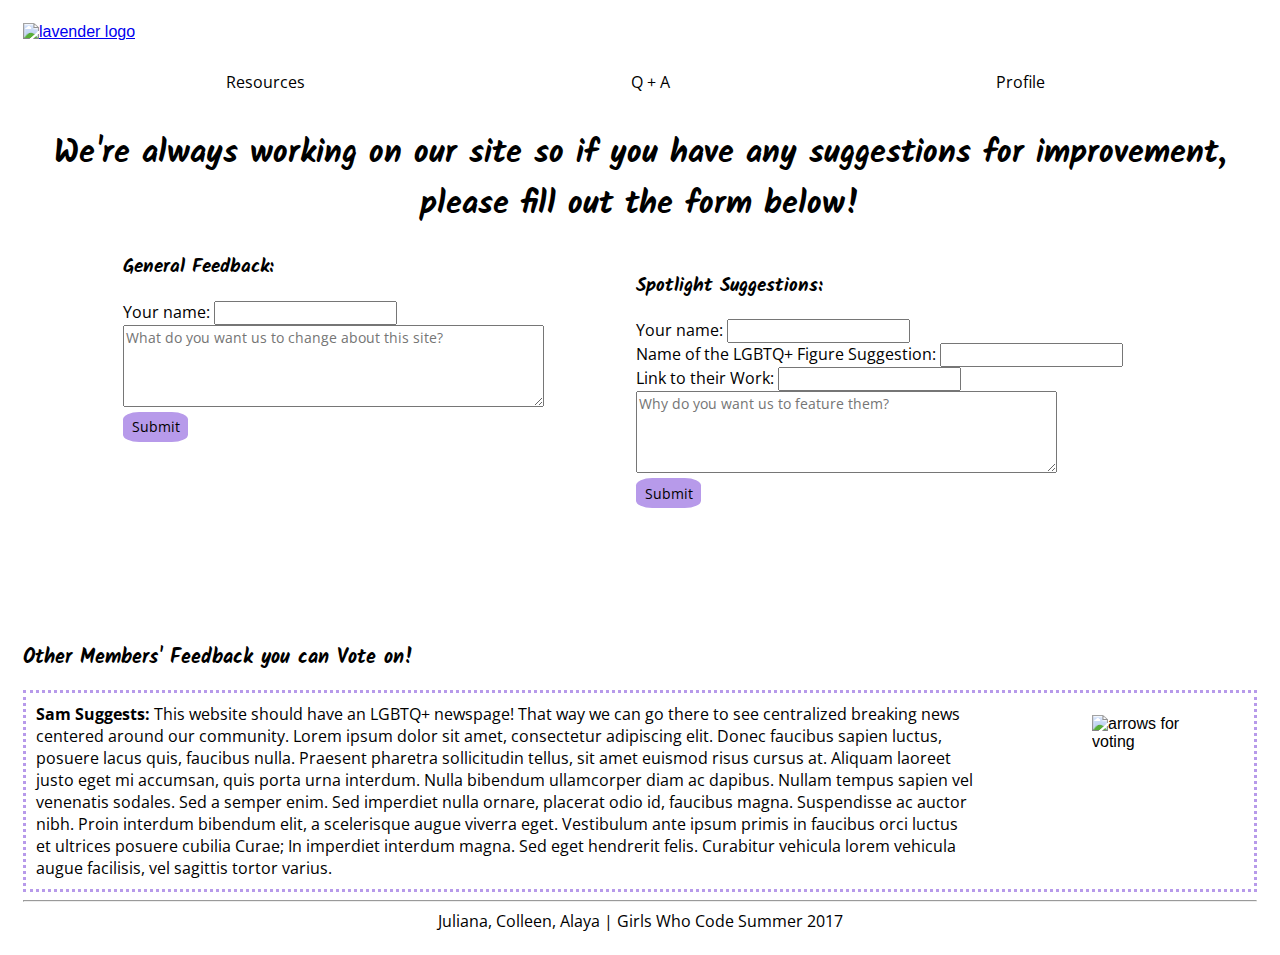
==== feedback.html @ cba6d6d2 "Add files via upload" ====
<!DOCTYPE html>
<html>
<head>
    
  <title> Feedback | Lavender </title>
  <link rel="title icon" href="images/lavender.ico"/>

    
  <link rel="stylesheet" type="text/css" href="all_pages.css">
  <script src="all_pages.js"></script>
  <link href="https://fonts.googleapis.com/css?family=Kalam|Open+Sans" rel="stylesheet">
    
  <style>
    div{
        border: 3px dotted #B79AEA;
    }
    p{
        margin: 5px; 
        padding: 5px;
        width: 950px;
    }
    #nope{
      float: right;
    }
  </style>
    
  <script>
    function display(){
        var ans = document.getElementById("name").value
        document.getElementById("answer").innerHTML="Thank you! We appreciate your feedback!";
        return false;
    }
    function popUp(){
        document.getElementById("answer").innerHTML="";
        document.getElementById("name").value="";
    }
  </script>

</head>

<body>

    <a href="index.html"><img src="images/logo.png" alt="lavender logo" style="width: 300px; height: 75px; border: none;"></a>

    <nav>

        <ul>
            <li><a href="resources.html"> Resources </a></li>
            <li><a href="q+a.html"> Q + A </a></li>
            <li><a href="profile.html"> Profile </a></li>
        </ul>
    </nav>
    
    <h1 style="text-align: center;"> We're always working on our site so if you have any suggestions for improvement, please fill out the form below! </h1>
    
    <section id="nope">
    <h3> Spotlight Suggestions: </h3>
    <form>
        Your name:
        <input type="text" name="name" required="" id="name">
        <br>
        
        Name of the LGBTQ+ Figure Suggestion:
        <input type="text" name="spotlight_name" required="">
        <br>
        
        Link to their Work:
        <input type="link" name="spotlight_work" required="">
        <br>
        
        <textarea rows= "4" cols= "50" name="comment" placeholder="Why do you want us to feature them?" form="usrform" required="" style="font-size: 14px; margin-right: 200px;"></textarea>
        <br>
        
        <input type="submit" name="submit" value="Submit">
    </form>
    </section>

    <section id="answer">
    <h3 style="margin-left: 100px;"> General Feedback: </h3>
    <form method="post" action="" onsubmit="return display()" style="margin-left: 100px;">
        Your name:
        <input type="text" name="name" required="name">
        <br>
        
        <textarea rows= "4" cols= "50" name="comment" placeholder="What do you want us to change about this site?" form="usrform" required="" style="font-size: 14px;"></textarea>
        <br>
        
        <input type="submit" name="submit" value="Submit">
    </form>
    </section>
    
    <h2 style="margin-top: 200px;"> Other Members' Feedback you can Vote on! </h2>
    <img src=images/arrows.png alt="arrows for voting" style="width: 100px; height: 150px; border: none; float: right; margin-right: 65px; margin-top: 25px; float: top;">
    <div class= feedback>
        <p> <b> Sam Suggests: </b> This website should have an LGBTQ+ newspage! That way we can go there to see centralized breaking news centered around our community. Lorem ipsum dolor sit amet, consectetur adipiscing elit. Donec faucibus sapien luctus, posuere lacus quis, faucibus nulla. Praesent pharetra sollicitudin tellus, sit amet euismod risus cursus at. Aliquam laoreet justo eget mi accumsan, quis porta urna interdum. Nulla bibendum ullamcorper diam ac dapibus. Nullam tempus sapien vel venenatis sodales. Sed a semper enim. Sed imperdiet nulla ornare, placerat odio id, faucibus magna. Suspendisse ac auctor nibh. Proin interdum bibendum elit, a scelerisque augue viverra eget. Vestibulum ante ipsum primis in faucibus orci luctus et ultrices posuere cubilia Curae; In imperdiet interdum magna. Sed eget hendrerit felis. Curabitur vehicula lorem vehicula augue facilisis, vel sagittis tortor varius. </p>
    </div>
    
    <button onclick="topFunction()" id="myBtn" title="Go to top"> Back to Top </button>
    
<footer>
    <hr>
    Juliana, Colleen, Alaya | Girls Who Code Summer 2017
</footer>
</body>
    
</html>
---- all_pages.css ----
html{
    margin: 15px;
}
h1, h2, h3{
    font-family: 'Kalam', cursive;
}
p, li, form, input, textarea, footer{
    font-family: 'Open Sans', sans-serif;
}
h2{
    font-size: 125%;
}
img{
    border: 3px solid #B79AEA;
}
ul{
    list-style-type: none;
    overflow: hidden;
    background-image: url(images/rainbow.jpg);
}
li{
    float: left;
}
li a{
    display: block;
    color: black;
    text-align: center;
    padding: 14px 16px;
    text-decoration: none;
    margin-left: 147px;
    margin-right: 147px;
}
li a:hover{
    color: white;
    text-decoration: bold;
}
#myBtn {
    display: none;
    position: fixed;
    bottom: 30px;
    right: 50px;
    z-index: 99;
    border: none;
    outline: none;
    background-color: #B79AEA;
    color: white;
    cursor: pointer;
    padding: 15px;
    border-radius: 10px;
}

input[type=submit]{
    background-color: #B79AEA;
    border-radius: 25%;
    border:0 none;
    width: 65px;
    height: 30px;
    font-size: 14px;
}

#myBtn:hover {
    background-color: darkgray;
}
footer{
    text-align: center;
}


/* SLIDESHOW */
* {box-sizing:border-box}
body {font-family: Verdana,sans-serif;}
.mySlides {display:none}

/* Slideshow container */
.slideshow-container {
  max-width: 1000px;
  position: relative;
  margin: auto;
}

/* Caption text */
.text {
  color: #f2f2f2;
  font-size: 15px;
  padding: 8px 12px;
  position: absolute;
  bottom: 8px;
  width: 100%;
  text-align: center;
}

/* Number text (1/3 etc) */
.numbertext {
  color: #f2f2f2;
  font-size: 12px;
  padding: 8px 12px;
  position: absolute;
  top: 0;
}

/* The dots/bullets/indicators */
.dot {
  height: 13px;
  width: 13px;
  margin: 0 2px;
  background-color: #bbb;
  border-radius: 50%;
  display: inline-block;
  transition: background-color 0.6s ease;
}

.active {
  background-color: #717171;
}

/* Fading animation */
.fade {
  -webkit-animation-name: fade;
  -webkit-animation-duration: 1.5s;
  animation-name: fade;
  animation-duration: 1.5s;
}

@-webkit-keyframes fade {
  from {opacity: .4} 
  to {opacity: 1}
}

@keyframes fade {
  from {opacity: .4} 
  to {opacity: 1}
}

/* On smaller screens, decrease text size */
@media only screen and (max-width: 300px) {
  .text {font-size: 11px}
}
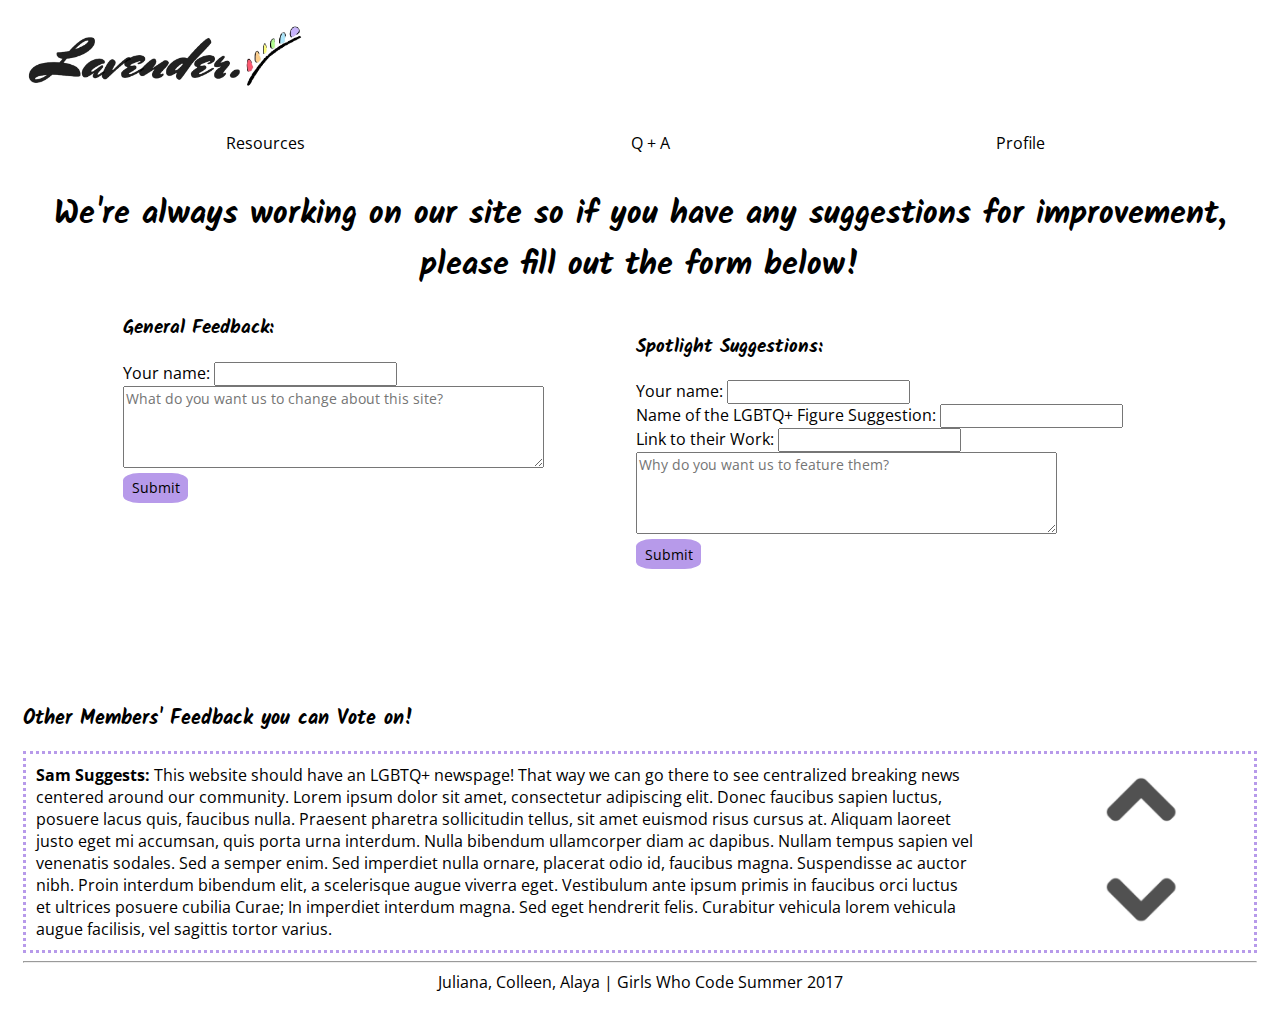
==== commit 96f36167: "Update feedback.html" ====
--- a/feedback.html
+++ b/feedback.html
@@ -3,7 +3,7 @@
 <head>
     
   <title> Feedback | Lavender </title>
-  <link rel="title icon" href="images/lavender.ico"/>
+  <link rel="title icon" href="lavender.ico"/>
 
     
   <link rel="stylesheet" type="text/css" href="all_pages.css">
@@ -40,7 +40,7 @@
 
 <body>
 
-    <a href="index.html"><img src="images/logo.png" alt="lavender logo" style="width: 300px; height: 75px; border: none;"></a>
+    <a href="index.html"><img src="logo.png" alt="lavender logo" style="width: 300px; height: 75px; border: none;"></a>
 
     <nav>
 
@@ -90,7 +90,7 @@
     </section>
     
     <h2 style="margin-top: 200px;"> Other Members' Feedback you can Vote on! </h2>
-    <img src=images/arrows.png alt="arrows for voting" style="width: 100px; height: 150px; border: none; float: right; margin-right: 65px; margin-top: 25px; float: top;">
+    <img src=arrows.png alt="arrows for voting" style="width: 100px; height: 150px; border: none; float: right; margin-right: 65px; margin-top: 25px; float: top;">
     <div class= feedback>
         <p> <b> Sam Suggests: </b> This website should have an LGBTQ+ newspage! That way we can go there to see centralized breaking news centered around our community. Lorem ipsum dolor sit amet, consectetur adipiscing elit. Donec faucibus sapien luctus, posuere lacus quis, faucibus nulla. Praesent pharetra sollicitudin tellus, sit amet euismod risus cursus at. Aliquam laoreet justo eget mi accumsan, quis porta urna interdum. Nulla bibendum ullamcorper diam ac dapibus. Nullam tempus sapien vel venenatis sodales. Sed a semper enim. Sed imperdiet nulla ornare, placerat odio id, faucibus magna. Suspendisse ac auctor nibh. Proin interdum bibendum elit, a scelerisque augue viverra eget. Vestibulum ante ipsum primis in faucibus orci luctus et ultrices posuere cubilia Curae; In imperdiet interdum magna. Sed eget hendrerit felis. Curabitur vehicula lorem vehicula augue facilisis, vel sagittis tortor varius. </p>
     </div>
@@ -103,4 +103,4 @@
 </footer>
 </body>
     
-</html>+</html>
